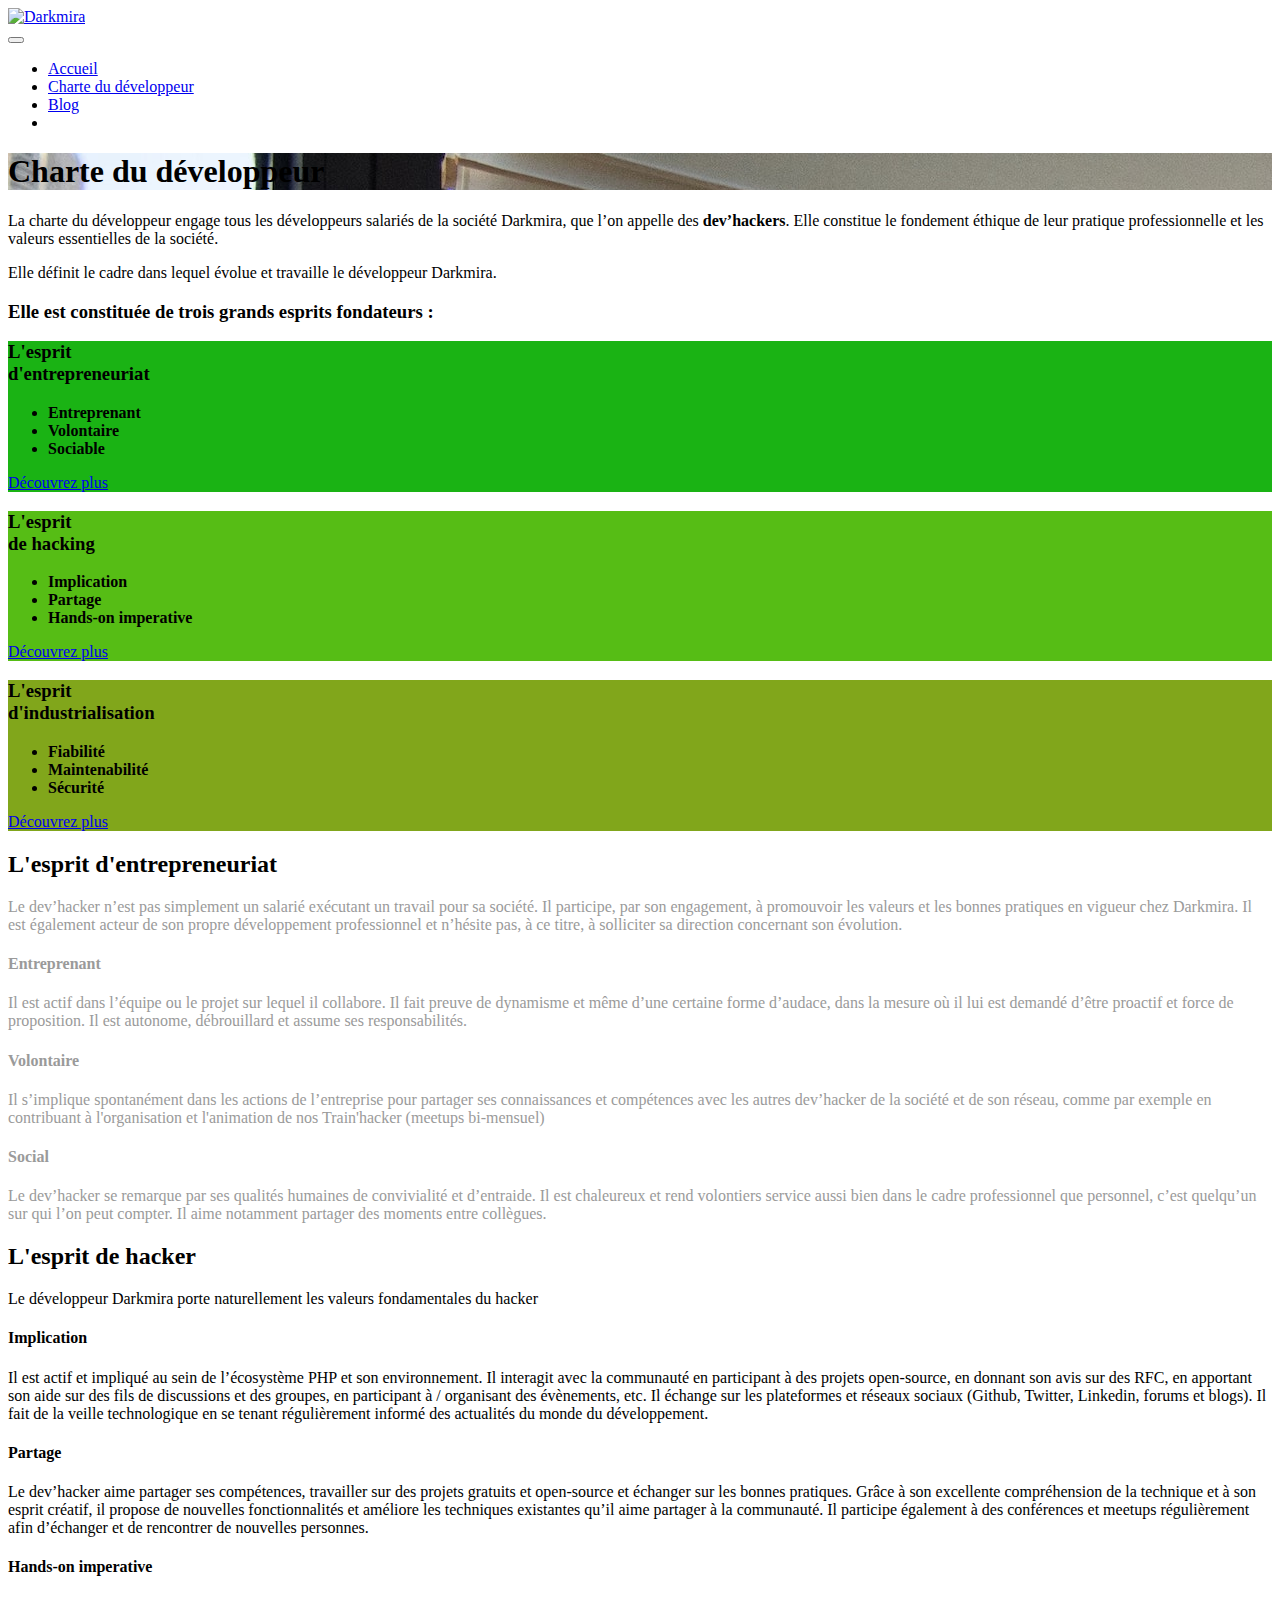
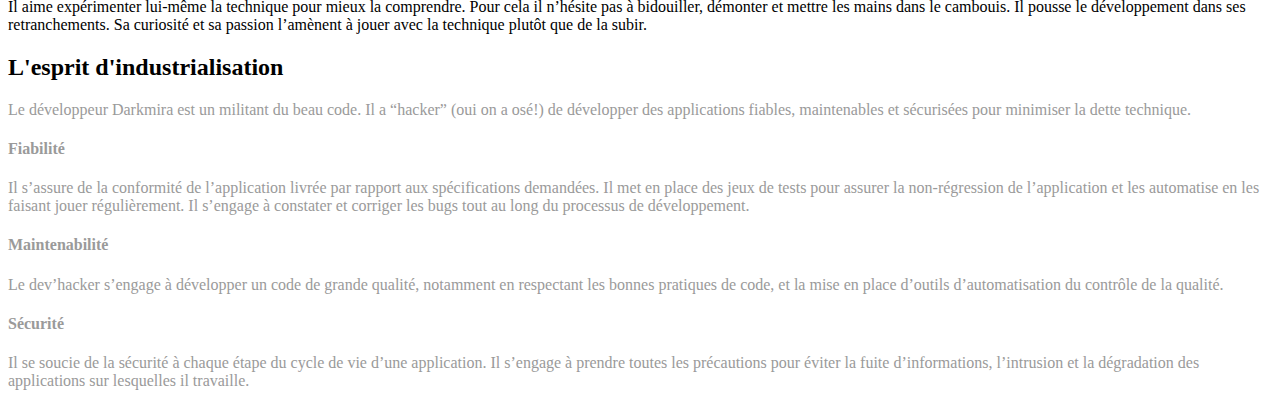
==== charte-developpeur.html @ e17f16bd "Change dev_guideline page name" ====
<!doctype html>
<html lang="en">
<head>
    <script async src="https://www.googletagmanager.com/gtag/js?id=UA-18728107-1"></script>
    <script>
        window.dataLayer = window.dataLayer || [];
        function gtag(){dataLayer.push(arguments);}
        gtag('js', new Date());
        gtag('config', 'UA-18728107-1');
    </script>
    <meta charset="utf-8"/>
    <link rel="apple-touch-icon" sizes="180x180" href="assets/favicon/apple-touch-icon.png">
    <link rel="icon" type="image/png" sizes="32x32" href="assets/favicon/favicon-32x32.png">
    <link rel="icon" type="image/png" sizes="16x16" href="assets/favicon/favicon-16x16.png">
    <link rel="manifest" href="assets/favicon/site.webmanifest">
    <link rel="mask-icon" href="assets/favicon/safari-pinned-tab.svg" color="#5bbad5">
    <meta name="msapplication-TileColor" content="#da532c">
    <meta name="theme-color" content="#ffffff">
    <meta http-equiv="X-UA-Compatible" content="IE=edge,chrome=1"/>

    <title>Darkmira - Charte du développeur</title>

    <meta content='width=device-width, initial-scale=1.0, maximum-scale=1.0, user-scalable=0' name='viewport'/>
    <meta name="viewport" content="width=device-width"/>

    <link href="assets/css/bootstrap.min.css" rel="stylesheet"/>
    <link href="assets/css/paper-kit.css?v=2.1.0" rel="stylesheet"/>
    <link href='http://fonts.googleapis.com/css?family=Montserrat:400,300,700' rel='stylesheet' type='text/css'>
    <link href="http://maxcdn.bootstrapcdn.com/font-awesome/latest/css/font-awesome.min.css" rel="stylesheet">
    <link href="assets/css/nucleo-icons.css" rel="stylesheet">
    <link href="assets/css/overrides.css" rel="stylesheet">
</head>
<body class="about-us">
    <nav class="navbar navbar-expand-lg fixed-top navbar-transparent nav-down" color-on-scroll="180">
        <div class="container">
            <div class="navbar-translate">
                <div class="navbar-header">
                    <a class="navbar-brand" href="index.html">
                        <img src="assets/img/logo/dm_logo.svg" height="90" alt="Darkmira">
                    </a>
                </div>
                <button class="navbar-toggler navbar-burger"
                        type="button"
                        data-toggle="collapse"
                        data-target="#navbarToggler"
                        aria-controls="navbarTogglerDemo02"
                        aria-expanded="false"
                        aria-label="Toggle navigation">
                    <span class="navbar-toggler-bar"></span>
                    <span class="navbar-toggler-bar"></span>
                    <span class="navbar-toggler-bar"></span>
                </button>
            </div>
            <div class="collapse navbar-collapse">
                <ul class="navbar-nav ml-auto">
                    <li class="nav-item">
                        <a class="nav-link" href="index.html" data-scroll="true">Accueil</a>
                    </li>
                    <li class="nav-item">
                        <a class="nav-link" href="charte-developpeur.html" data-scroll="true">Charte du développeur</a>
                    </li>
                    <li class="nav-item">
                        <a class="nav-link" target="_blank" href="https://medium.com/darkmira" data-scroll="true">Blog</a>
                    </li>
                    <li class="nav-item">
                        <a href="https://twitter.com/Darkmira1" target="_blank" class="nav-link" style="padding: 7px 0 7px 10px;">
                            <i class="fa fa-twitter"></i>
                        </a>
                    </li>
                </ul>
            </div>
        </div>
    </nav>

    <div class="page-header page-header-small" style="background-image: url('assets/img/sections/developer.jpg');">
        <div class="filter filter-black"></div>
        <div class="content-center">
            <div class="container">
                <h1>Charte du développeur</h1>
            </div>
        </div>
    </div>

    <div class="wrapper">
        <div class="main">
            <div class="section">
                <div class="container">
                    <p>La charte du développeur engage tous les développeurs salariés de la société
                        Darkmira, que l’on appelle des <b>dev’hackers</b>. Elle constitue le fondement éthique de
                        leur pratique professionnelle et les valeurs essentielles de la société.</p>
                    <p>Elle définit le cadre dans lequel évolue et travaille le développeur Darkmira.</p>

                    <h3 class="more-info">Elle est constituée de trois grands esprits fondateurs :</h3>

                    <div class="row coloured-cards">
                        <div class="col-md-4 col-sm-6">
                            <div class="card-big-shadow">
                                <div class="card card-pricing"
                                     data-background="color"
                                     data-color="green-darker"
                                     data-radius="none">
                                    <div class="card-icon">
                                        <span class="icon-simple"><i class="nc-icon nc-briefcase-24"></i></span>
                                    </div>
                                    <div class="card-body">
                                        <h3 class="card-title">L'esprit<br/>d'entrepreneuriat</h3>
                                        <ul>
                                            <li><b>Entreprenant</b></li>
                                            <li><b>Volontaire</b></li>
                                            <li><b>Sociable</b></li>
                                        </ul>
                                        <a href="#agency" class="btn btn-default btn-round card-link">Découvrez plus</a>
                                    </div>
                                </div>
                            </div>
                        </div>

                        <div class="col-md-4 col-sm-6">
                            <div class="card-big-shadow">
                                <div class="card card-pricing" data-background="color" data-color="green"
                                     data-radius="none">
                                    <div class="card-icon"><span class="icon-simple"><i
                                            class="nc-icon nc-atom"></i></span>
                                    </div>
                                    <div class="card-body">
                                        <h3 class="card-title">L'esprit<br/>de hacking</h3>
                                        <ul>
                                            <li><b>Implication</b></li>
                                            <li><b>Partage</b></li>
                                            <li><b>Hands-on imperative</b></li>
                                        </ul>
                                        <a href="#hacking" class="btn btn-default btn-round card-link">Découvrez plus</a>
                                    </div>
                                </div>
                            </div>
                        </div>

                        <div class="col-md-4 col-sm-6">
                            <div class="card-big-shadow">
                                <div class="card card-pricing" data-background="color" data-color="green-lighter"
                                     data-radius="none">
                                    <div class="card-body">
                                        <div class="card-icon">
                                            <span class="icon-simple"><i class="nc-icon nc-settings-gear-65"></i></span>
                                        </div>
                                        <h3 class="card-title">L'esprit<br/>d'industrialisation</h3>
                                        <ul>
                                            <li><b>Fiabilité</b></li>
                                            <li><b>Maintenabilité</b></li>
                                            <li><b>Sécurité</b></li>
                                        </ul>
                                        <a href="#industrialisation"
                                           class="btn btn-default btn-round card-link">
                                            Découvrez plus
                                        </a>
                                    </div>
                                </div>
                            </div>
                        </div>
                    </div>
                </div>
            </div>
            <div class="section section-dark text-center" id="agency">
                <div class="container">
                    <h2 class="text-muted">L'esprit d'entrepreneuriat</h2>
                    <div class="row">
                        <div class="col-md-8 ml-auto mr-auto">
                            <p class="description">Le dev’hacker n’est pas simplement un salarié exécutant un travail
                                pour sa société. Il participe, par son engagement, à promouvoir les valeurs et les
                                bonnes pratiques en vigueur chez Darkmira. Il est également acteur de son propre
                                développement professionnel et n’hésite pas, à ce titre, à solliciter sa direction
                                concernant son évolution.</p>
                        </div>
                    </div>
                    <div class="row">
                        <div class="col-md-4">
                            <div class="info">
                                <div class="icon icon-success">
                                    <i class="nc-icon nc-bulb-63"></i>
                                </div>
                                <div class="description">
                                    <h4 class="info-title">Entreprenant</h4>
                                    <p class="description">Il est actif dans l’équipe ou le projet sur lequel il
                                        collabore. Il fait preuve de dynamisme et même d’une certaine forme d’audace,
                                        dans la mesure où il lui est demandé d’être proactif et force de proposition. Il
                                        est autonome, débrouillard et assume ses responsabilités.</p>
                                </div>
                            </div>
                        </div>
                        <div class="col-md-4">
                            <div class="info">
                                <div class="icon icon-success">
                                    <i class="nc-icon nc-user-run"></i>
                                </div>
                                <div class="description">
                                    <h4 class="info-title">Volontaire</h4>
                                    <p>Il s’implique spontanément dans les actions de l’entreprise pour partager ses
                                        connaissances et compétences avec les autres dev’hacker de la société et de son
                                        réseau, comme par exemple en contribuant à l'organisation et l'animation de nos
                                        Train'hacker (meetups bi-mensuel)</p>
                                </div>
                            </div>
                        </div>
                        <div class="col-md-4">
                            <div class="info">
                                <div class="icon icon-success">
                                    <i class="nc-icon nc-circle-10"></i>
                                </div>
                                <div class="description">
                                    <h4 class="info-title">Social</h4>
                                    <p>Le dev’hacker se remarque par ses qualités humaines de convivialité et
                                        d’entraide. Il est chaleureux et rend volontiers service aussi bien dans le
                                        cadre professionnel que personnel, c’est quelqu’un sur qui l’on peut compter. Il
                                        aime notamment partager des moments entre collègues.</p>
                                </div>
                            </div>
                        </div>
                    </div>
                </div>
            </div>
            <div class="section text-center" id="hacking">
                <div class="container">
                    <h2 class="text-muted">L'esprit de hacker</h2>
                    <div class="row">
                        <div class="col-md-8 ml-auto mr-auto">
                            <p class="description">Le développeur Darkmira porte naturellement les valeurs fondamentales
                                du hacker</p>
                        </div>
                    </div>
                    <div class="row">
                        <div class="col-md-4">
                            <div class="info">
                                <div class="icon icon-success">
                                    <i class="nc-icon nc-tap-01"></i>
                                </div>
                                <div class="description">
                                    <h4 class="info-title">Implication</h4>
                                    <p class="description">Il est actif et impliqué au sein de l’écosystème PHP et son
                                        environnement. Il interagit avec la communauté en participant à des projets
                                        open-source, en donnant son avis sur des RFC, en apportant son aide sur des fils
                                        de discussions et des groupes, en participant à / organisant des évènements,
                                        etc. Il échange sur les plateformes et réseaux sociaux (Github, Twitter,
                                        Linkedin, forums et blogs).
                                        Il fait de la veille technologique en se tenant régulièrement informé des
                                        actualités du monde du développement.</p>
                                </div>
                            </div>
                        </div>
                        <div class="col-md-4">
                            <div class="info">
                                <div class="icon icon-success">
                                    <i class="nc-icon nc-chat-33"></i>
                                </div>
                                <div class="description">
                                    <h4 class="info-title">Partage</h4>
                                    <p>Le dev’hacker aime partager ses compétences, travailler sur des projets gratuits
                                        et open-source et échanger sur les bonnes pratiques.
                                        Grâce à son excellente compréhension de la technique et à son esprit créatif, il
                                        propose de nouvelles fonctionnalités et améliore les techniques existantes qu’il
                                        aime partager à la communauté. Il participe également à des conférences et
                                        meetups régulièrement afin d’échanger et de rencontrer de nouvelles
                                        personnes.</p>
                                </div>
                            </div>
                        </div>
                        <div class="col-md-4">
                            <div class="info">
                                <div class="icon icon-success">
                                    <i class="nc-icon nc-app"></i>
                                </div>
                                <div class="description">
                                    <h4 class="info-title">Hands-on imperative</h4>
                                    <p>Il aime expérimenter lui-même la technique pour mieux la comprendre. Pour cela il
                                        n’hésite pas à bidouiller, démonter et mettre les mains dans le cambouis. Il
                                        pousse le développement dans ses retranchements. Sa curiosité et sa passion
                                        l’amènent à jouer avec la technique plutôt que de la subir.</p>
                                </div>
                            </div>
                        </div>
                    </div>
                </div>
            </div>
            <div class="section section-dark text-center" id="industrialisation">
                <div class="container">
                    <h2 class="text-muted">L'esprit d'industrialisation</h2>
                    <div class="row">
                        <div class="col-md-8 ml-auto mr-auto">
                            <p class="description">Le développeur Darkmira est un militant du beau code. Il a “hacker”
                                (oui on a osé!) de développer des applications fiables, maintenables et sécurisées pour
                                minimiser la dette technique.</p>
                        </div>
                    </div>
                    <div class="row">
                        <div class="col-md-4">
                            <div class="info">
                                <div class="icon icon-success">
                                    <i class="nc-icon nc-check-2"></i>
                                </div>
                                <div class="description">
                                    <h4 class="info-title">Fiabilité</h4>
                                    <p class="description">Il s’assure de la conformité de l’application livrée par
                                        rapport aux spécifications demandées. Il met en place des jeux de tests pour
                                        assurer la non-régression de l’application et les automatise en les faisant
                                        jouer régulièrement. Il s’engage à constater et corriger les bugs tout au long
                                        du processus de développement.</p>
                                </div>
                            </div>
                        </div>
                        <div class="col-md-4">
                            <div class="info">
                                <div class="icon icon-success">
                                    <i class="nc-icon nc-settings"></i>
                                </div>
                                <div class="description">
                                    <h4 class="info-title">Maintenabilité</h4>
                                    <p>Le dev’hacker s’engage à développer un code de grande qualité, notamment en
                                        respectant les bonnes pratiques de code, et la mise en place d’outils
                                        d’automatisation du contrôle de la qualité.</p>
                                </div>
                            </div>
                        </div>
                        <div class="col-md-4">
                            <div class="info">
                                <div class="icon icon-success">
                                    <i class="nc-icon nc-key-25"></i>
                                </div>
                                <div class="description">
                                    <h4 class="info-title">Sécurité</h4>
                                    <p>Il se soucie de la sécurité à chaque étape du cycle de vie d’une application. Il
                                        s’engage à prendre toutes les précautions pour éviter la fuite d’informations,
                                        l’intrusion et la dégradation des applications sur lesquelles il travaille.</p>
                                </div>
                            </div>
                        </div>
                    </div>
                </div>
            </div>
        </div>
    </div>
</body>

<script src="assets/js/jquery-3.2.1.min.js" type="text/javascript"></script>
<script src="assets/js/jquery-ui-1.12.1.custom.min.js" type="text/javascript"></script>
<script src="assets/js/popper.js" type="text/javascript"></script>
<script src="assets/js/bootstrap.min.js" type="text/javascript"></script>
<script src="assets/js/bootstrap-select.js"></script>
<script src="assets/js/paper-kit.js?v=2.1.0"></script>
</html>
---- assets/css/overrides.css ----
.card.card-just-text .card-body {
    padding: 50px 60px;
    text-align: center;
}
.card[data-color="green"] {
    background: #56BD15;
}
.card[data-color="green-darker"] {
    background: #1AB314;
}
.card[data-color="green-lighter"] {
    background: #81A61B;
}

.section .description {
    color: inherit;
}

.section-dark .description {
    color: #9A9A9A;
}
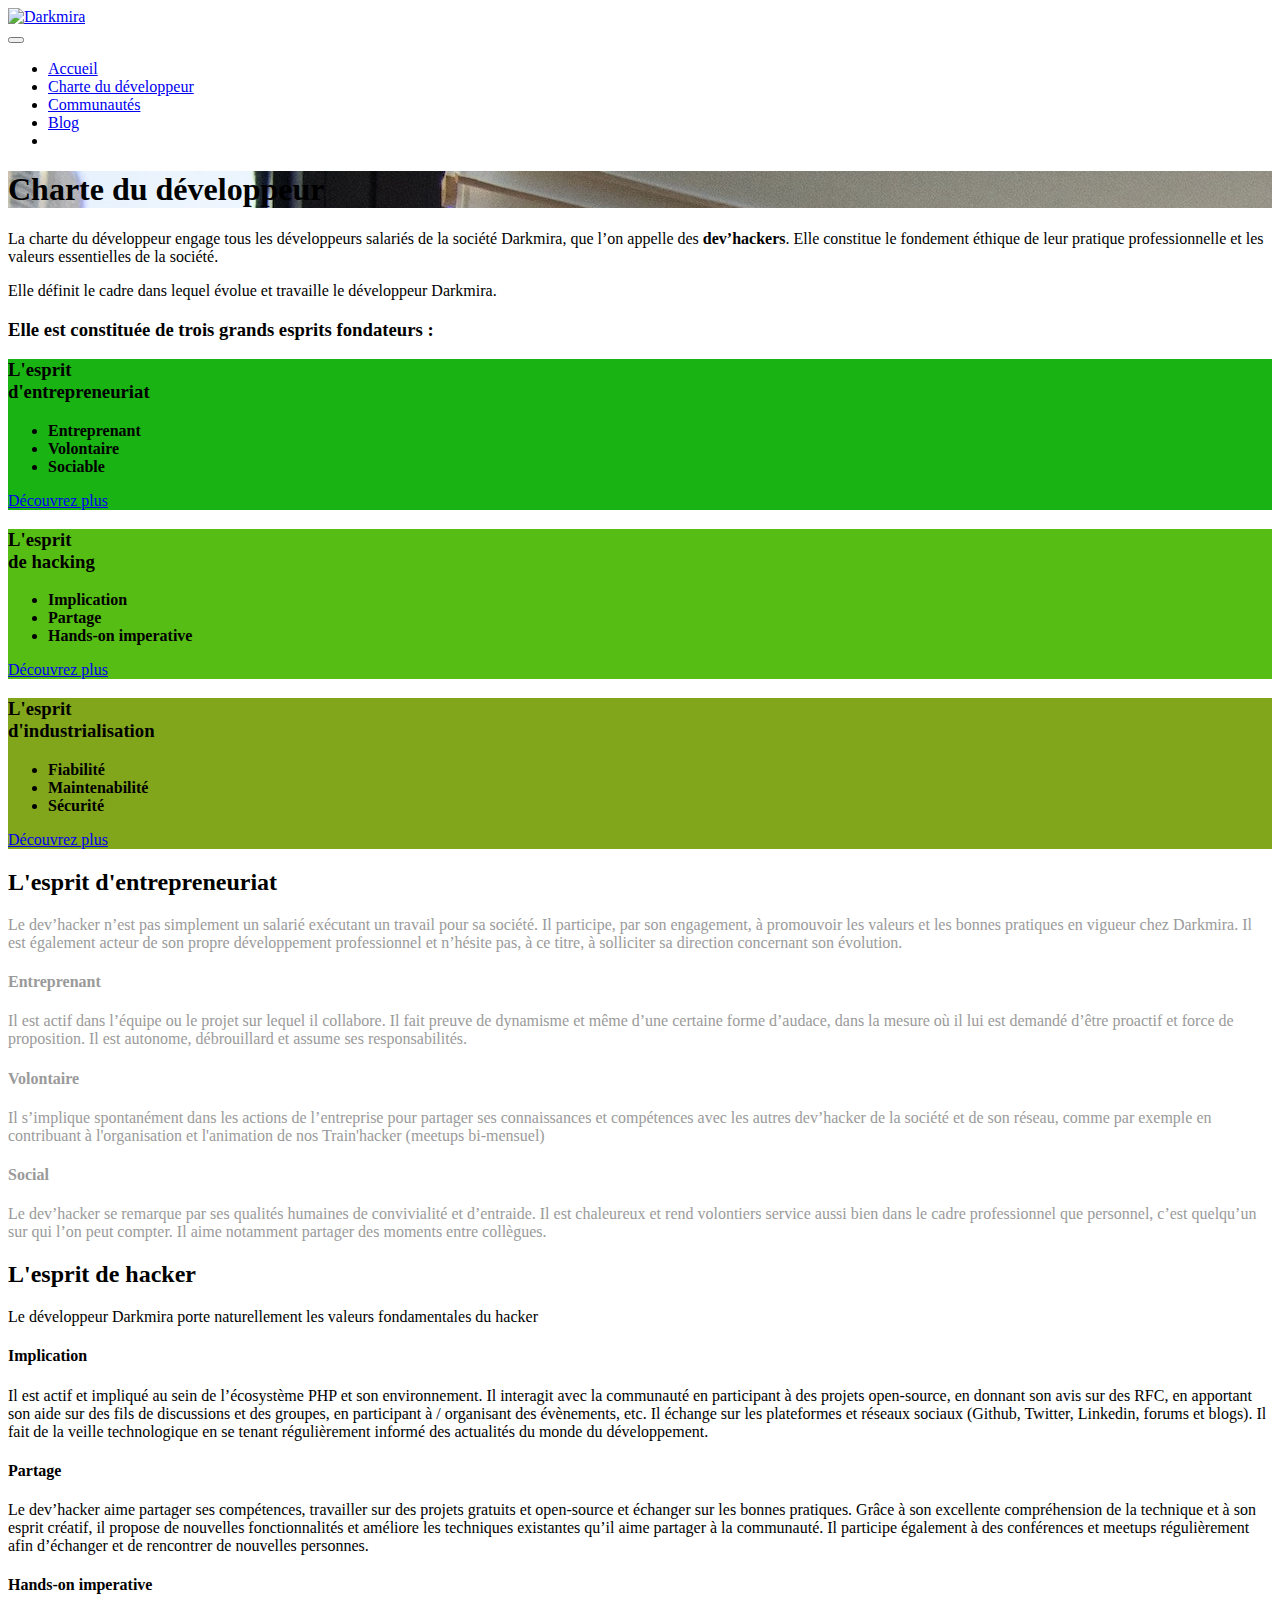
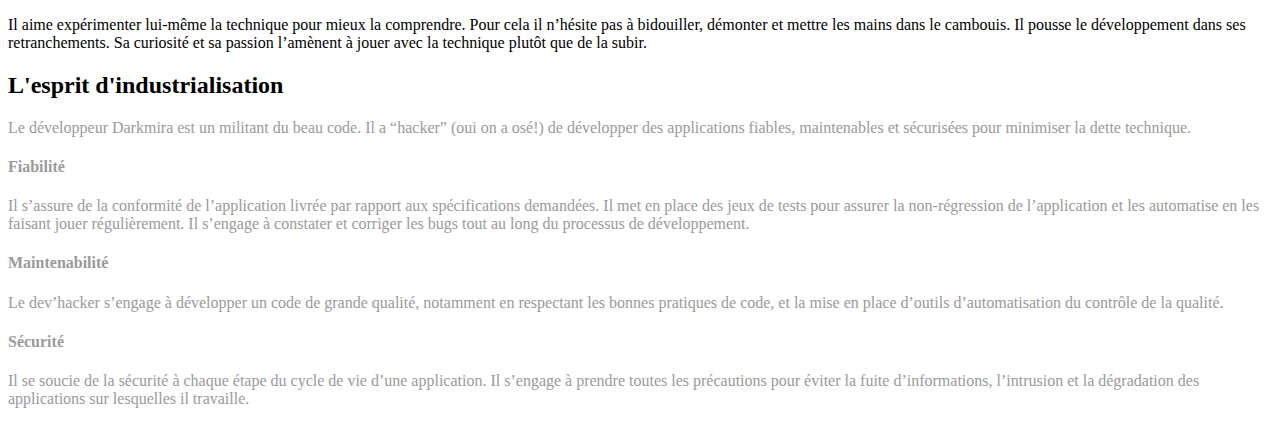
==== commit 7199d770: "Merge pull request #14 from Rantignac/add-a-community-page" ====
--- a/charte-developpeur.html
+++ b/charte-developpeur.html
@@ -25,8 +25,8 @@
 
     <link href="assets/css/bootstrap.min.css" rel="stylesheet"/>
     <link href="assets/css/paper-kit.css?v=2.1.0" rel="stylesheet"/>
-    <link href='http://fonts.googleapis.com/css?family=Montserrat:400,300,700' rel='stylesheet' type='text/css'>
-    <link href="http://maxcdn.bootstrapcdn.com/font-awesome/latest/css/font-awesome.min.css" rel="stylesheet">
+    <link href='https://fonts.googleapis.com/css?family=Montserrat:400,300,700' rel='stylesheet' type='text/css'>
+    <link href="https://maxcdn.bootstrapcdn.com/font-awesome/latest/css/font-awesome.min.css" rel="stylesheet">
     <link href="assets/css/nucleo-icons.css" rel="stylesheet">
     <link href="assets/css/overrides.css" rel="stylesheet">
 </head>
@@ -58,6 +58,9 @@
                     </li>
                     <li class="nav-item">
                         <a class="nav-link" href="charte-developpeur.html" data-scroll="true">Charte du développeur</a>
+                    </li>
+                    <li class="nav-item">
+                        <a class="nav-link" href="communautes.html" data-scroll="true">Communautés</a>
                     </li>
                     <li class="nav-item">
                         <a class="nav-link" target="_blank" href="https://medium.com/darkmira" data-scroll="true">Blog</a>
--- a/assets/css/overrides.css
+++ b/assets/css/overrides.css
@@ -12,10 +12,23 @@
     background: #81A61B;
 }
 
+.card img {
+    max-width: 100%;
+    height: 250px;
+}
+
 .section .description {
     color: inherit;
 }
 
 .section-dark .description {
     color: #9A9A9A;
-}+}
+
+#evenements .card.card-plain .card-body {
+    margin-top: -34px;
+}
+
+#php_usergroups .card.card-plain .card-body {
+    margin-top: -34px;
+}
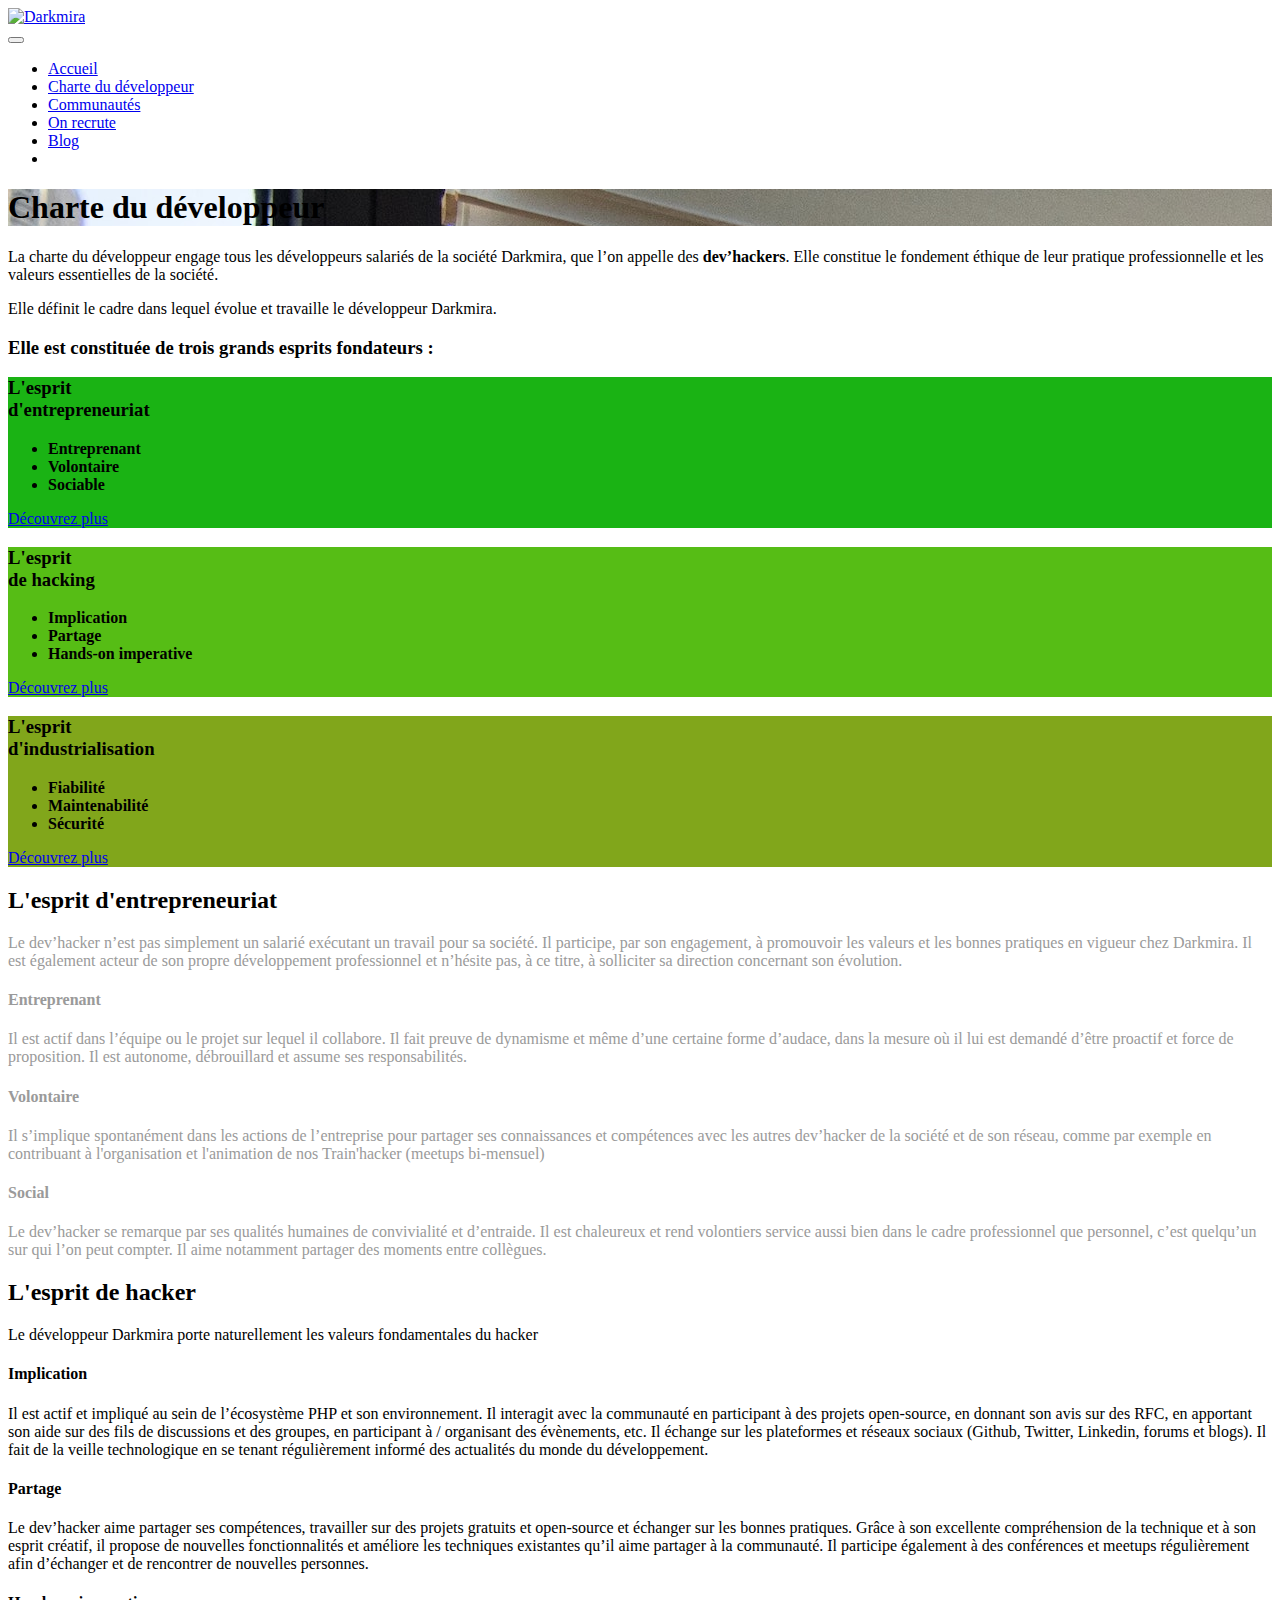
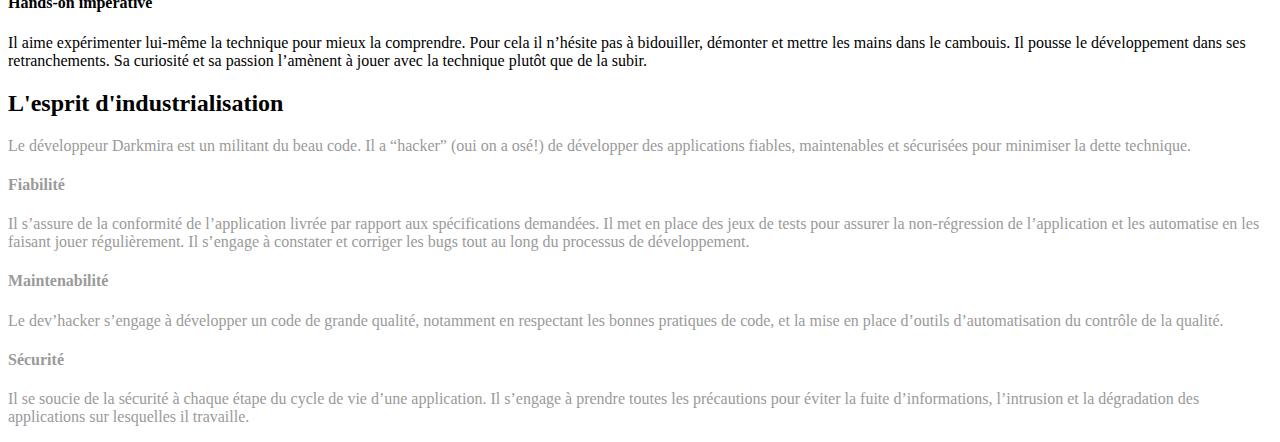
==== commit 09842e21: "Create recruitment page" ====
--- a/charte-developpeur.html
+++ b/charte-developpeur.html
@@ -63,10 +63,13 @@
                         <a class="nav-link" href="communautes.html" data-scroll="true">Communautés</a>
                     </li>
                     <li class="nav-item">
-                        <a class="nav-link" target="_blank" href="https://medium.com/darkmira" data-scroll="true">Blog</a>
-                    </li>
-                    <li class="nav-item">
-                        <a href="https://twitter.com/Darkmira1" target="_blank" class="nav-link" style="padding: 7px 0 7px 10px;">
+                        <a class="nav-link" href="recrutement.html" data-scroll="true">On recrute</a>
+                    </li>
+                    <li class="nav-item">
+                        <a class="nav-link" target="_blank" href="https://medium.com/darkmirafr" data-scroll="true">Blog</a>
+                    </li>
+                    <li class="nav-item">
+                        <a href="https://twitter.com/darkmirafr" target="_blank" class="nav-link" style="padding: 7px 0 7px 10px;">
                             <i class="fa fa-twitter"></i>
                         </a>
                     </li>
--- a/assets/css/overrides.css
+++ b/assets/css/overrides.css
@@ -32,3 +32,175 @@
 #php_usergroups .card.card-plain .card-body {
     margin-top: -34px;
 }
+
+.beer-slider {
+    position: absolute;
+    width: 100%;
+    height: 100%;
+}
+
+.swipe_section {
+    position: relative;
+    display: flex;
+    flex-direction: column;
+    align-items: center;
+    justify-content: center;
+    color: white;
+}
+.pat1 {
+    background-image: url("../img/sections/mission-background.jpg");
+    background-size: cover;
+    /*text-shadow: 1px 1px 2px black;*/
+}
+.pat2 {
+    background-image: url("../img/sections/perfil-background.jpg");
+    background-size: cover;
+    color: #151f20;
+}
+
+.pat2 .article_link{
+    text-decoration: underline;
+    color: #151f20;
+
+}
+
+.pat1 .row, .pat2 .row{
+    height: 70vh;
+}
+
+.beer-handle {
+    bottom: 0;
+    top: auto;
+}
+
+.timeline {
+    list-style-type: none;
+    display: flex;
+    justify-content: center;
+}
+
+.li {
+    transition:all 2s ease;
+    padding-left: 0;
+    padding-right: 0;
+}
+
+.timestamp {
+    margin-bottom: 20px;
+    padding: 0px 40px;
+    display: flex;
+    flex-direction: column;
+    align-items: center;
+    font-weight: 100;
+}
+
+.status {
+    background-color: transparent;
+    padding: 0px 40px;
+    display: flex;
+    justify-content: center;
+    border-top: 2px solid #D6DCE0;
+    position: relative;
+    transition:all 0.5s ease;
+}
+.status h4 {
+    font-weight: 600;
+    padding: 2rem;
+    transition:all 0.5s ease;
+    font-weight: normal;
+    font-size:1.3em;
+}
+.status:before {
+    content: "";
+    width: 25px;
+    height: 25px;
+    background-color: white;
+    border-radius: 25px;
+    border: 1px solid #ddd;
+    position: absolute;
+    top: -15px;
+    transition:all 0.5s ease;
+}
+
+.li.complete .status {
+    border-top: 2px solid #66DC71;
+    transition:all 2s ease;
+}
+.li.complete .status:before {
+    transition:all 2s ease;
+    background-color: #66DC71;
+    border: none;
+}
+.li.complete .status h4 {
+    color: black;
+    background-color: white;
+    padding: 2rem;
+    border-radius: 5px;
+    transition: background 2s ease;
+}
+
+@media (min-device-width: 320px) and (max-device-width: 700px) {
+    .timeline {
+        display: block;
+    }
+
+    .li {
+        transition: all 200ms ease-in;
+        display: flex;
+        width: inherit;
+    }
+
+    .timestamp {
+        width: 100px;
+    }
+
+    .status:before {
+        left: -8%;
+        top: 30%;
+        transition: all 200ms ease-in;
+    }
+}
+
+.p {
+    font-size: 1.2em;
+}
+
+.pat1-p {
+    font-size: 1.1em;
+}
+
+.pat2-p {
+    font-size: 1.2em;
+}
+
+.pat-ul {
+    list-style-type: none;
+    font-size: 1.2em;
+}
+
+.pat-ul > li {
+    margin-bottom: 10px;
+    font-family: 'Roboto';
+    font-weight: 400;
+}
+
+.pat-title {
+    color: #fff;
+    font-size:2.8em;
+}
+
+.pat-link {
+    color: #ffffff;
+}
+
+.page-header-recruit {
+    background: linear-gradient(rgba(5,5,5, .55), rgba(5,5,5, .55)), url('../../assets/img/sections/recruitment.jpg');
+    background-position: center center;
+    background-size: cover;
+    min-height: 100vh;
+    max-height: 999px;
+}
+
+.recruit {
+    color: #ebe5e1;
+}
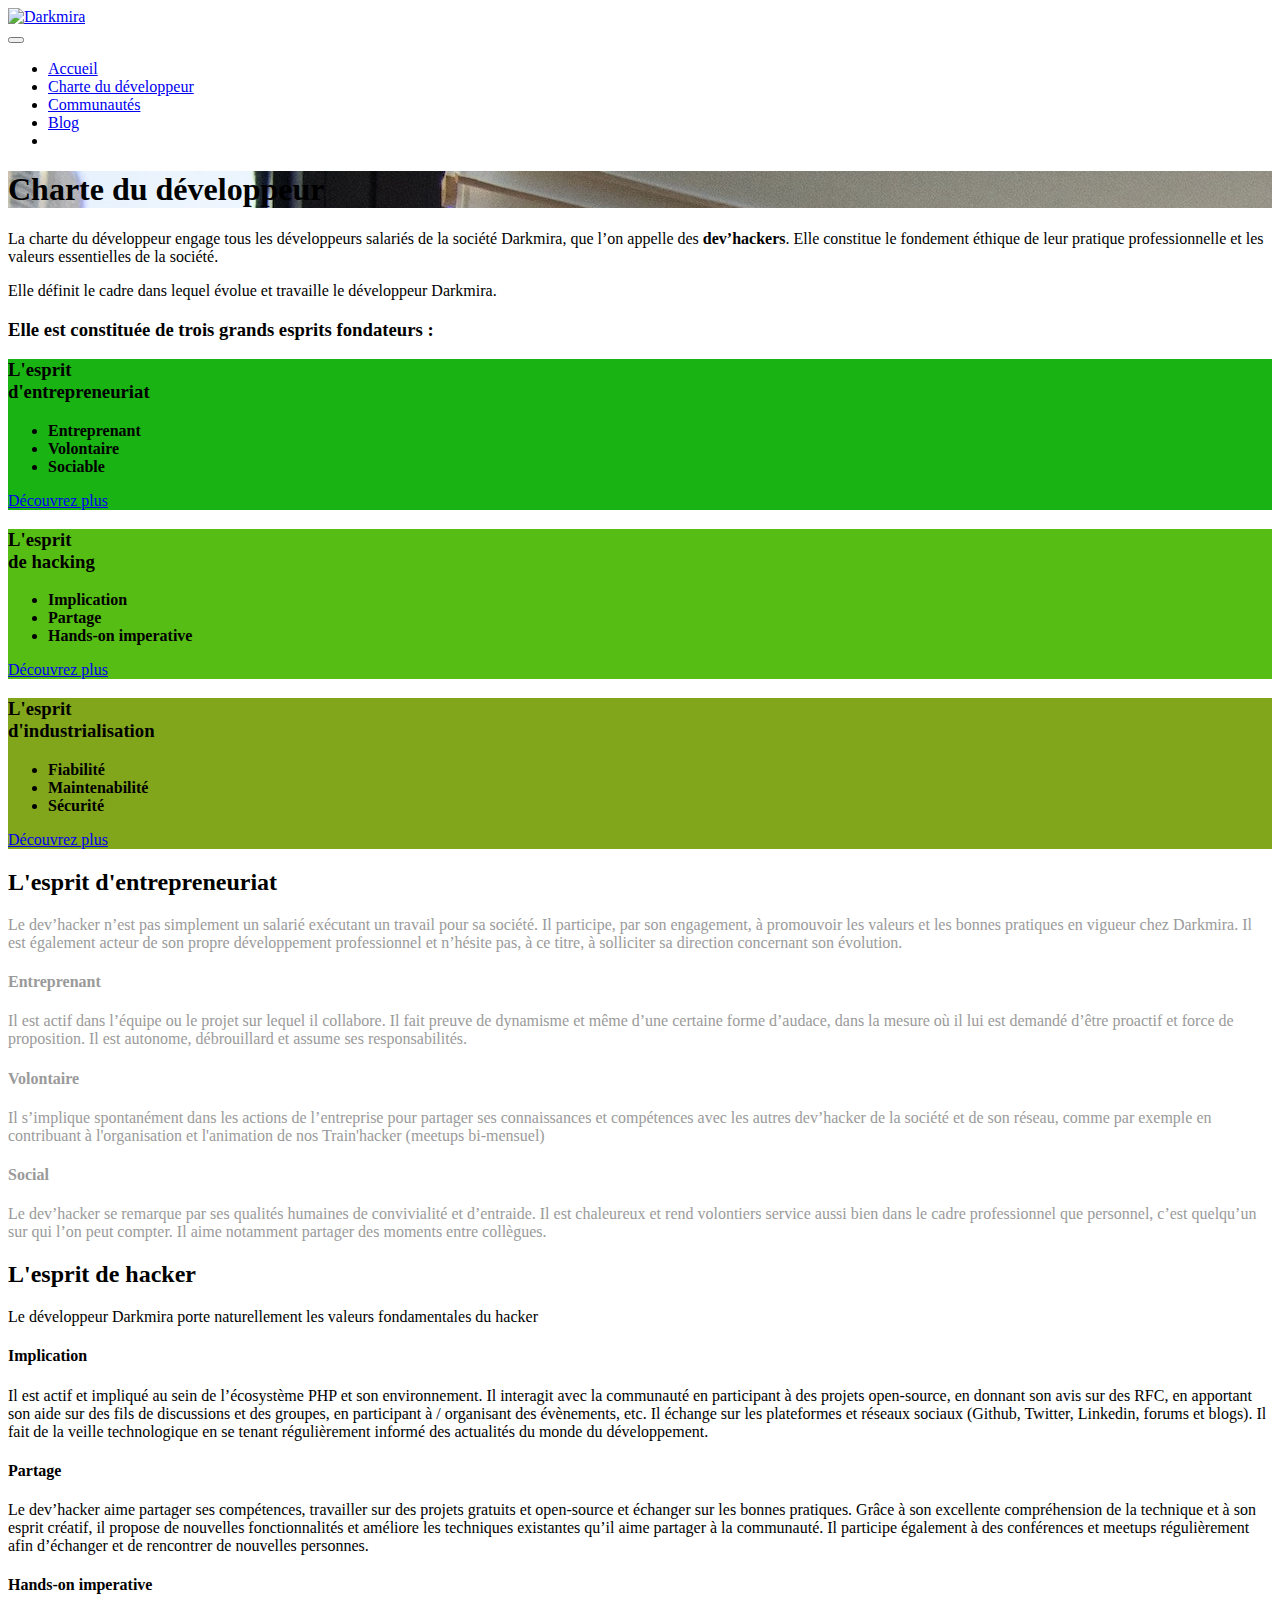
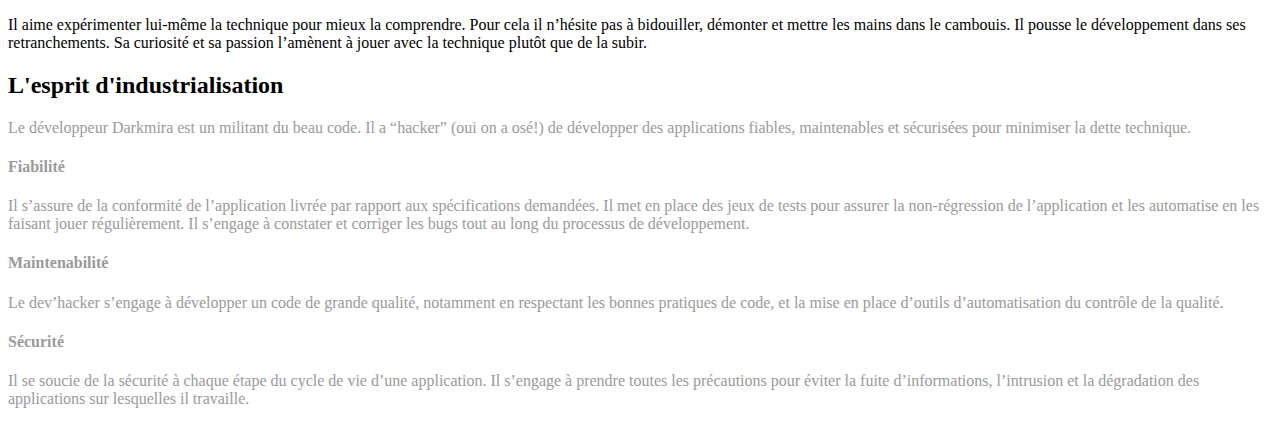
==== commit 50deffc2: "Update blog links to add the fr suffix" ====
--- a/charte-developpeur.html
+++ b/charte-developpeur.html
@@ -63,9 +63,6 @@
                         <a class="nav-link" href="communautes.html" data-scroll="true">Communautés</a>
                     </li>
                     <li class="nav-item">
-                        <a class="nav-link" href="recrutement.html" data-scroll="true">On recrute</a>
-                    </li>
-                    <li class="nav-item">
                         <a class="nav-link" target="_blank" href="https://medium.com/darkmirafr" data-scroll="true">Blog</a>
                     </li>
                     <li class="nav-item">
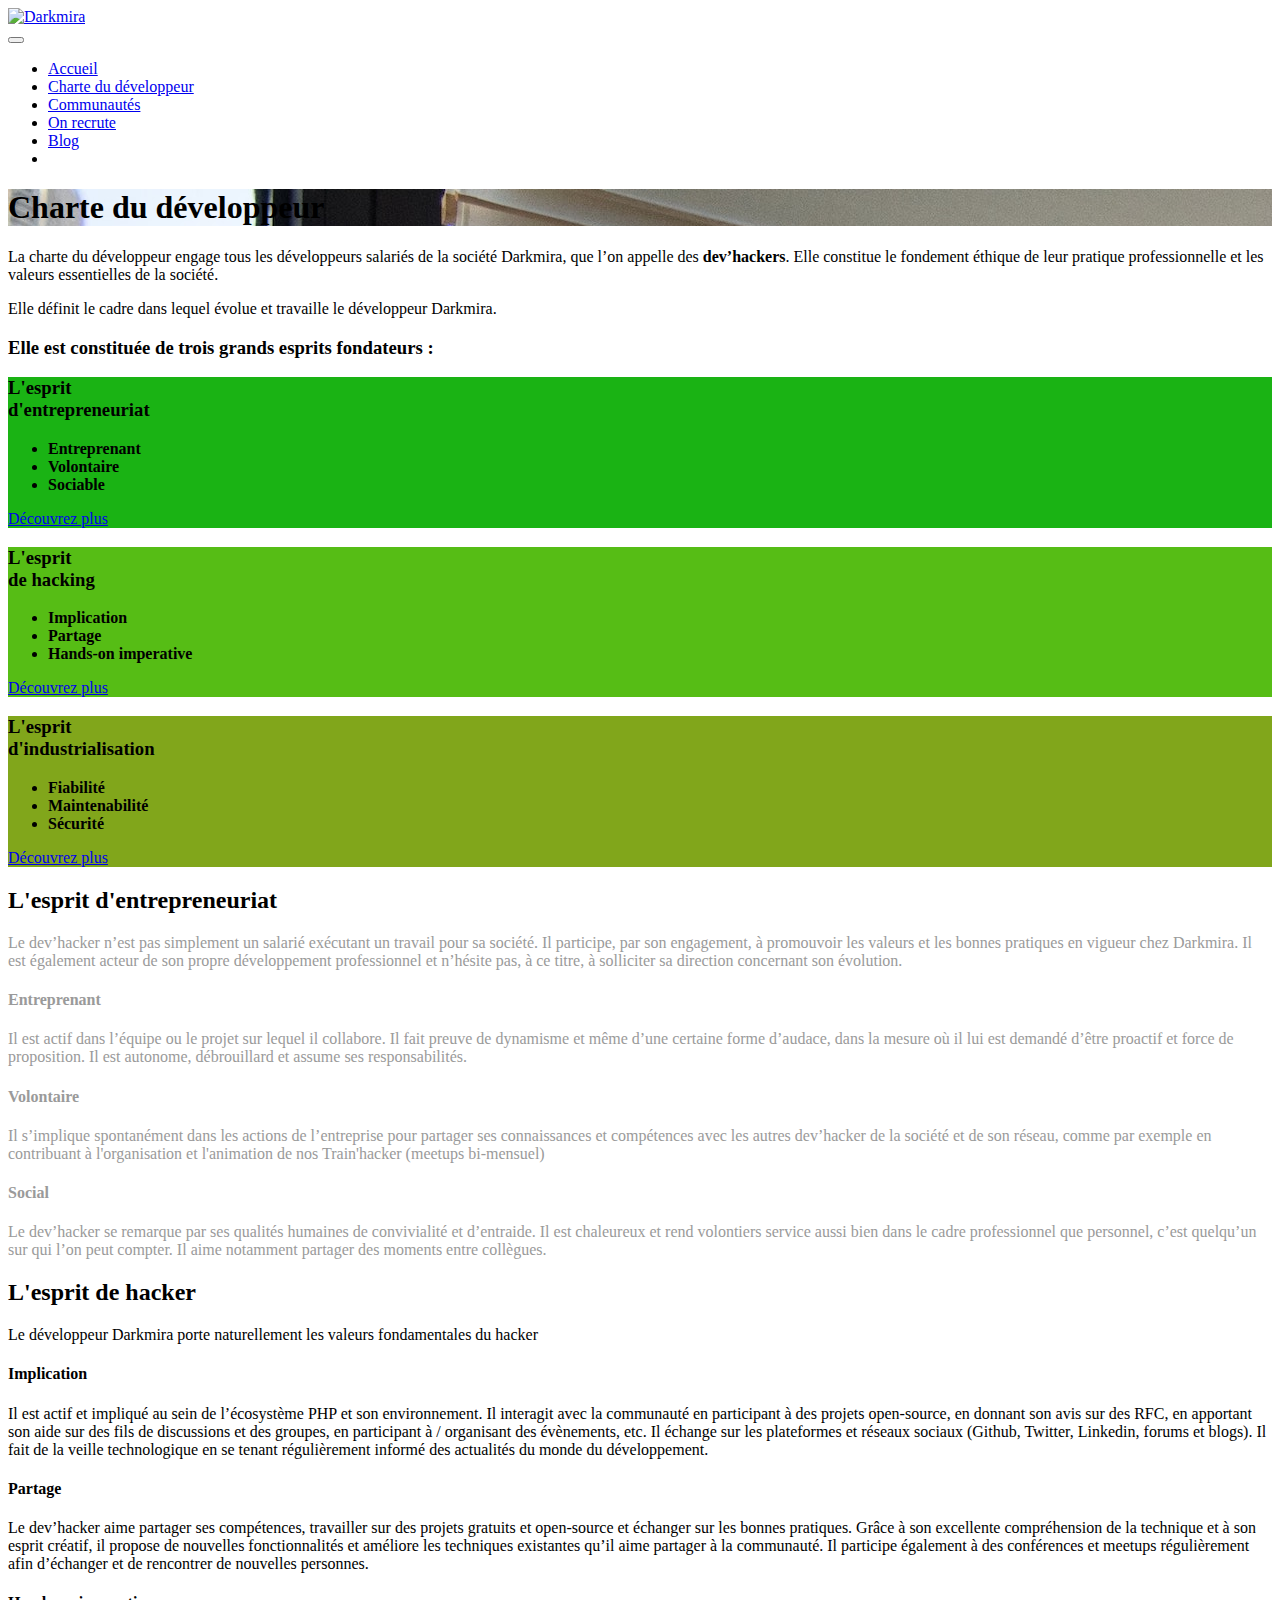
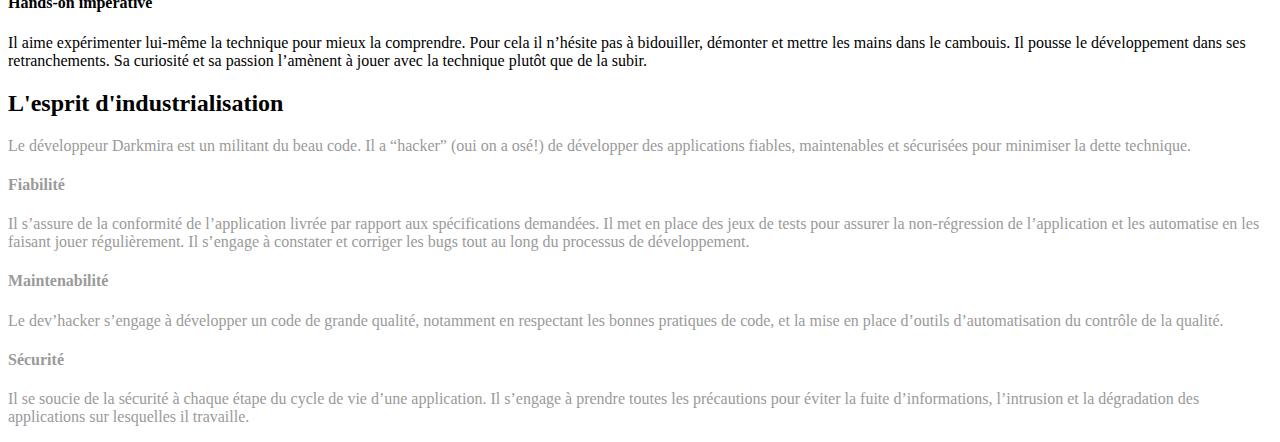
==== commit f34e2094: "Merge pull request #18 from cgrandval/feature/recruitment_page" ====
--- a/charte-developpeur.html
+++ b/charte-developpeur.html
@@ -63,6 +63,9 @@
                         <a class="nav-link" href="communautes.html" data-scroll="true">Communautés</a>
                     </li>
                     <li class="nav-item">
+                        <a class="nav-link" href="recrutement.html" data-scroll="true">On recrute</a>
+                    </li>
+                    <li class="nav-item">
                         <a class="nav-link" target="_blank" href="https://medium.com/darkmirafr" data-scroll="true">Blog</a>
                     </li>
                     <li class="nav-item">
